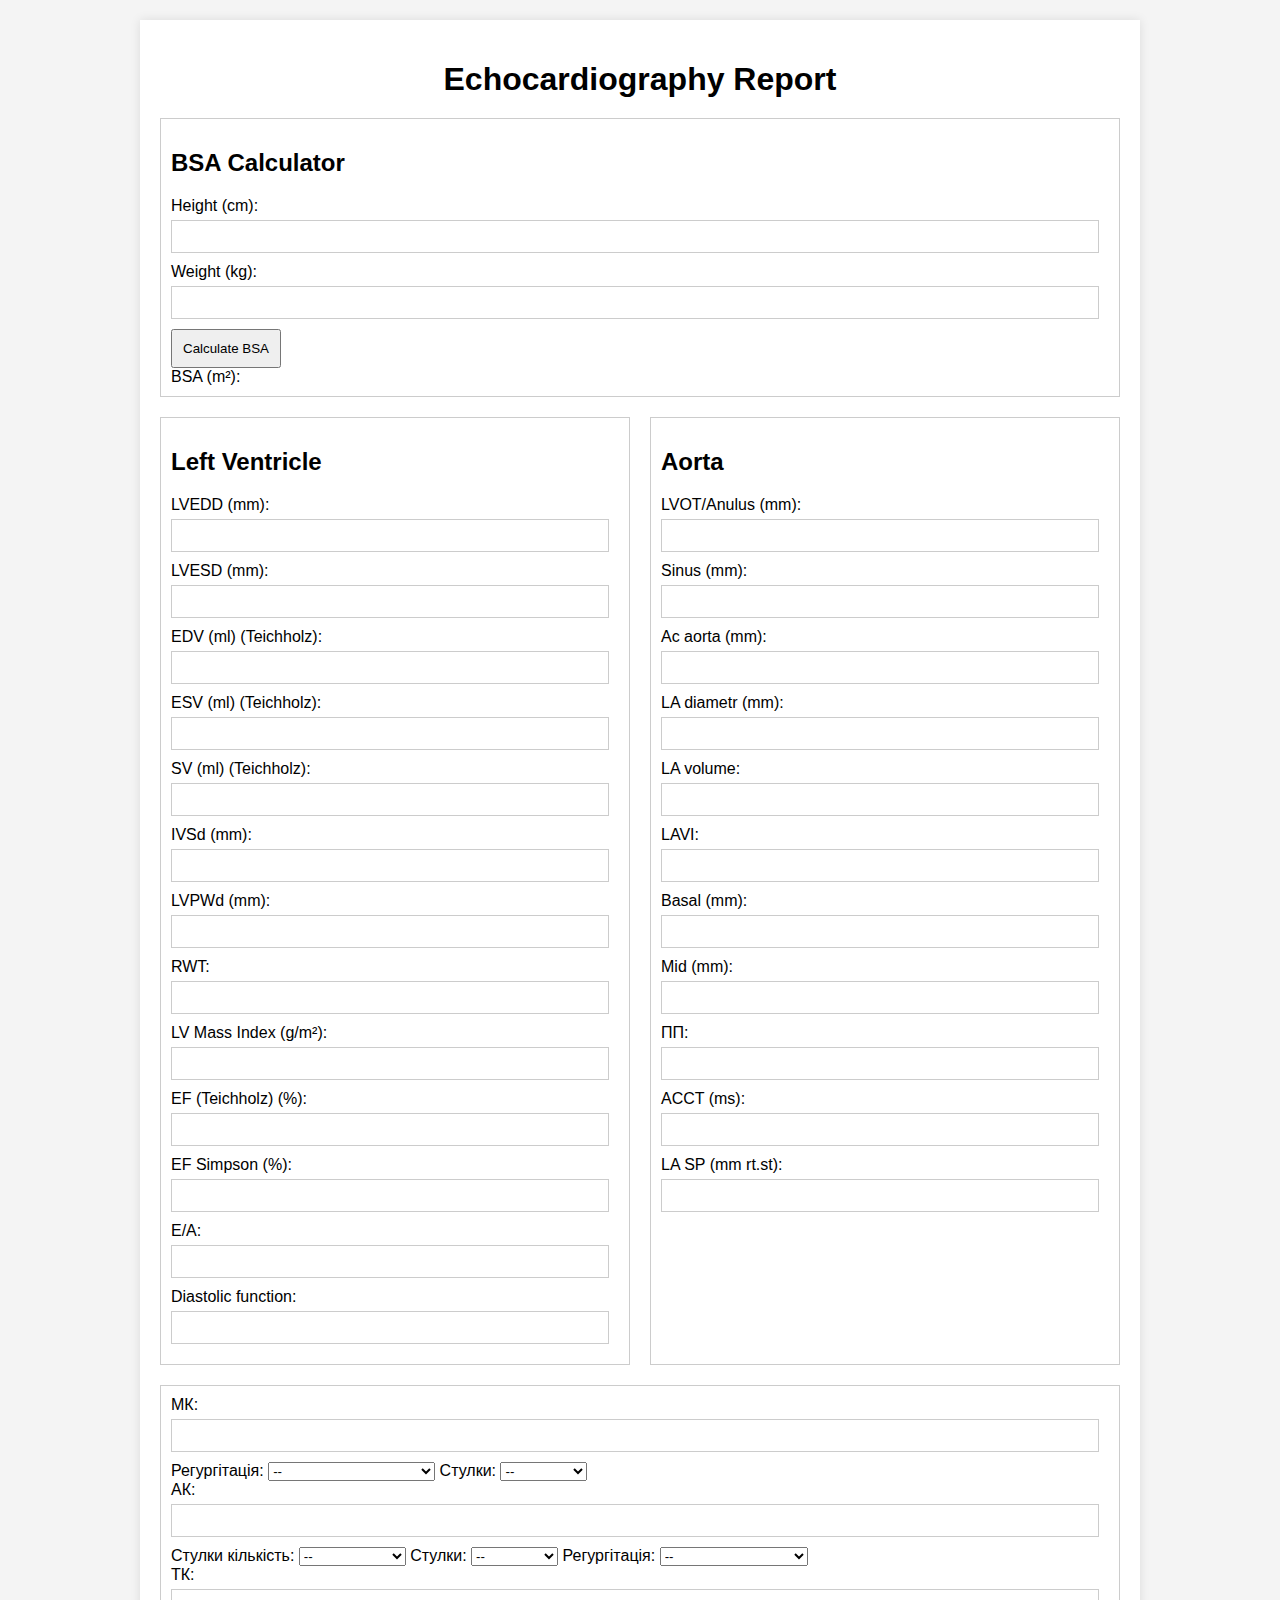
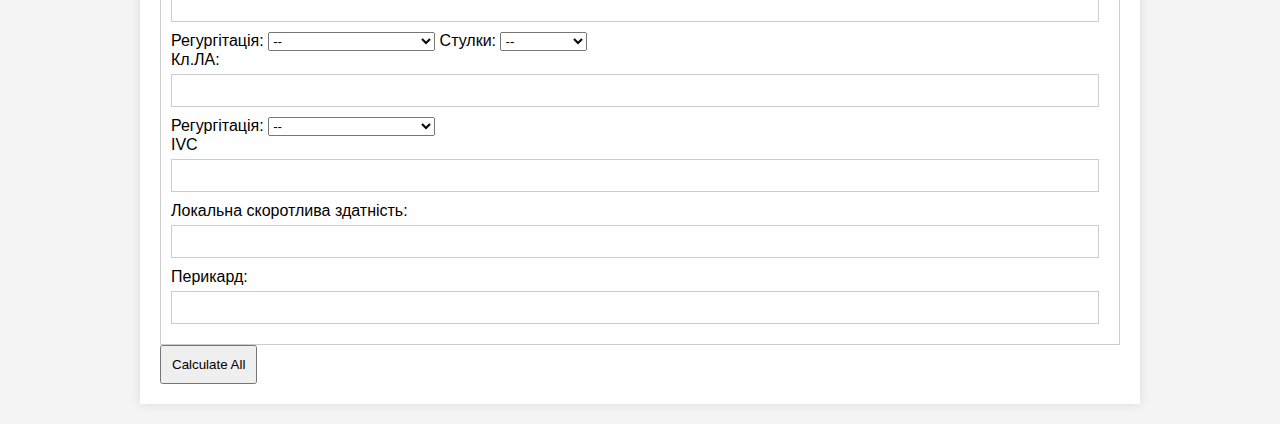
==== index.html @ c21fc080 "index.html" ====
<!DOCTYPE html>
<html lang="en">
<head>
    <meta charset="UTF-8">
    <meta name="viewport" content="width=device-width, initial-scale=1.0">
    <title>Echocardiography Report</title>
    <link rel="stylesheet" href="style.css">
</head>
<body>
    <div class="container">
        <h1>Echocardiography Report</h1>

        <div class="bsa-calculator">
            <h2>BSA Calculator</h2>
            <label for="height">Height (cm):</label>
            <input type="number" id="height" name="height"><br>
            <label for="weight">Weight (kg):</label>
            <input type="number" id="weight" name="weight"><br>
            <button type="button" onclick="calculateBSA()">Calculate BSA</button>
            <div id="bsa-result">BSA (m²): <span id="bsa"></span></div>
        </div>

        <form id="echoForm">
            <div class="grid-container">
                <div class="grid-item">
                    <h2>Left Ventricle</h2>
                    <label for="lvedd">LVEDD (mm):</label>
                    <input type="number" id="lvedd" name="lvedd"><br>
                    <label for="lvesd">LVESD (mm):</label>
                    <input type="number" id="lvesd" name="lvesd"><br>
                    <label for="edv">EDV (ml) (Teichholz):</label>
                    <input type="number" id="edv" name="edv"><br>
                    <label for="esv">ESV (ml) (Teichholz):</label>
                    <input type="number" id="esv" name="esv"><br>
                    <label for="sv">SV (ml) (Teichholz):</label>
                    <input type="number" id="sv" name="sv"><br>
                    <label for="ivsd">IVSd (mm):</label>
                    <input type="number" id="ivsd" name="ivsd"><br>
                    <label for="lvpwd">LVPWd (mm):</label>
                    <input type="number" id="lvpwd" name="lvpwd"><br>
                    <label for="rwt">RWT:</label>
                    <input type="number" id="rwt" name="rwt"><br>
                    <label for="lvmi">LV Mass Index (g/m²):</label>
                    <input type="number" id="lvmi" name="lvmi"><br>
                    <label for="ef_teichholz">EF (Teichholz) (%):</label>
                    <input type="number" id="ef_teichholz" name="ef_teichholz"><br>
                    <label for="ef_simpson">EF Simpson (%):</label>
                    <input type="number" id="ef_simpson" name="ef_simpson"><br>
                    <label for="e_a">E/A:</label>
                    <input type="text" id="e_a" name="e_a"><br>
                    <label for="diastolic_function">Diastolic function:</label>
                    <input type="text" id="diastolic_function" name="diastolic_function"><br>
                </div>
                <div class="grid-item">
                    <h2>Aorta</h2>
                    <label for="lvot_anulus">LVOT/Anulus (mm):</label>
                    <input type="number" id="lvot_anulus" name="lvot_anulus"><br>
                    <label for="sinus">Sinus (mm):</label>
                    <input type="number" id="sinus" name="sinus"><br>
                    <label for="ac_aorta">Ac aorta (mm):</label>
                    <input type="number" id="ac_aorta" name="ac_aorta"><br>
                    <label for="la_diametr">LA diametr (mm):</label>
                    <input type="number" id="la_diametr" name="la_diametr"><br>
                    <label for="la_volume">LA volume:</label>
                    <input type="number" id="la_volume" name="la_volume"><br>
                    <label for="lavi">LAVI:</label>
                    <input type="number" id="lavi" name="lavi"><br>
                    <label for="basal">Basal (mm):</label>
                    <input type="number" id="basal" name="basal"><br>
                    <label for="mid">Mid (mm):</label>
                    <input type="number" id="mid" name="mid"><br>
                    <label for="pp">ΠΠ:</label>
                    <input type="number" id="pp" name="pp"><br>
                    <label for="acct">ACCT (ms):</label>
                    <input type="number" id="acct" name="acct"><br>
                    <label for="la_sp">LA SP (mm rt.st):</label>
                    <input type="number" id="la_sp" name="la_sp"><br>
                </div>
            </div>

            <div class="observations">
                <label for="mk_zminen">МК:</label>
                <input type="text" id="mk_zminen" name="mk_zminen"><br>
                <td colspan="2">Регургітація: <select name="m_reg">
                        <option value="dd1">--</option>
                        <option value="dd1">мінімальна регургітація</option>
                        <option value="dd2">легка регургітація</option>
                        <option value="dd3">помірна регургітація</option>
                        <option value="dd">важка регургітація</option>
                    </select></td>
                
                <td colspan="2">Стулки: <select name="m_reg">
                        <option value="dd1">--</option>
                        <option value="dd1">пролапс</option>
                        <option value="dd2">фіброз</option>
                        <option value="dd3">кальциноз</option>
                    </select></td>
                <label for="ak_zminen">АК:</label>
                <input type="text" id="ak_zminen" name="ak_zminen"><br>
                                
                <td colspan="2">Стулки кількість: <select name="m_reg">
                        <option value="dd1">--</option>
                        <option value="dd1">тристулковий</option>
                        <option value="dd2">двостулковий</option>                    
                    </select></td>
                                
                <td colspan="2">Стулки: <select name="m_reg">
                        <option value="dd1">--</option>            
                        <option value="dd3">фіброз</option>
                        <option value="dd3">кальциноз</option>
                    </select></td>
                
                
                <td colspan="2">Регургітація: <select name="m_reg">
                        <option value="dd1">--</option>
                        <option value="dd2">легка регургітація</option>
                        <option value="dd3">помірна регургітація</option>
                        <option value="dd">важка регургітація</option>
                    </select></td>
                <label for="tk_regurgitatsiya">ТК:</label>
                <input type="text" id="tk_regurgitatsiya" name="tk_regurgitatsiya"><br>
                <td colspan="2">Регургітація: <select name="m_reg">
                        <option value="dd1">--</option>
                        <option value="dd1">мінімальна регургітація</option>
                        <option value="dd2">легка регургітація</option>
                        <option value="dd3">помірна регургітація</option>
                        <option value="dd">важка регургітація</option>
                    </select></td>
                
                <td colspan="2">Стулки: <select name="m_reg">
                        <option value="dd1">--</option>
                        <option value="dd2">фіброз</option>
                        <option value="dd3">кальциноз</option>
                    </select></td>
                <label for="kl_la_zminen">Кл.ЛА:</label>
                <input type="text" id="kl_la_zminen" name="kl_la_zminen"><br>
                
                <td colspan="2">Регургітація: <select name="m_reg">
                        <option value="dd1">--</option>
                        <option value="dd1">мінімальна регургітація</option>
                        <option value="dd2">легка регургітація</option>
                        <option value="dd3">помірна регургітація</option>
                        <option value="dd">важка регургітація</option>
                    </select></td>
                
                <label for="IVC">IVC</label>
                <input type="text" id="IVC" name="IVC"><br>
                <label for="lokalna_skorotliva">Локальна скоротлива здатність:</label>
                <input type="text" id="lokalna_skorotliva" name="lokalna_skorotliva"><br>
                <label for="perikard">Перикард:</label>
                <input type="text" id="perikard" name="perikard"><br>
            </div>

            <button type="button" onclick="calculateAll()">Calculate All</button>
        </form>
    </div>

    <script src="script.js"></script>
</body>
</html>
---- style.css ----
body {
    font-family: sans-serif;
    margin: 0;
    padding: 0;
    background-color: #f4f4f4;
}

.container {
    width: 90%;
    max-width: 960px;
    margin: 20px auto;
    background-color: #fff;
    padding: 20px;
    box-shadow: 0 0 10px rgba(0, 0, 0, 0.1);
}

h1 {
    text-align: center;
    margin-bottom: 20px;
}

.bsa-calculator {
    margin-bottom: 20px;
    border: 1px solid #ccc;
    padding: 10px;
}

.grid-container {
    display: grid;
    grid-template-columns: repeat(auto-fit, minmax(300px, 1fr));
    grid-gap: 20px;
}

.grid-item {
    border: 1px solid #ccc;
    padding: 10px;
}

label {
    display: block;
    margin-bottom: 5px;
}

input[type="number"],
input[type="text"] {
    width: calc(100% - 10px);
    padding: 8px;
    margin-bottom: 10px;
    box-sizing: border-box;
    border: 1px solid #ccc;
}

.observations {
    margin-top: 20px;
    border: 1px solid #ccc;
    padding: 10px;
}

button {
    padding: 10px
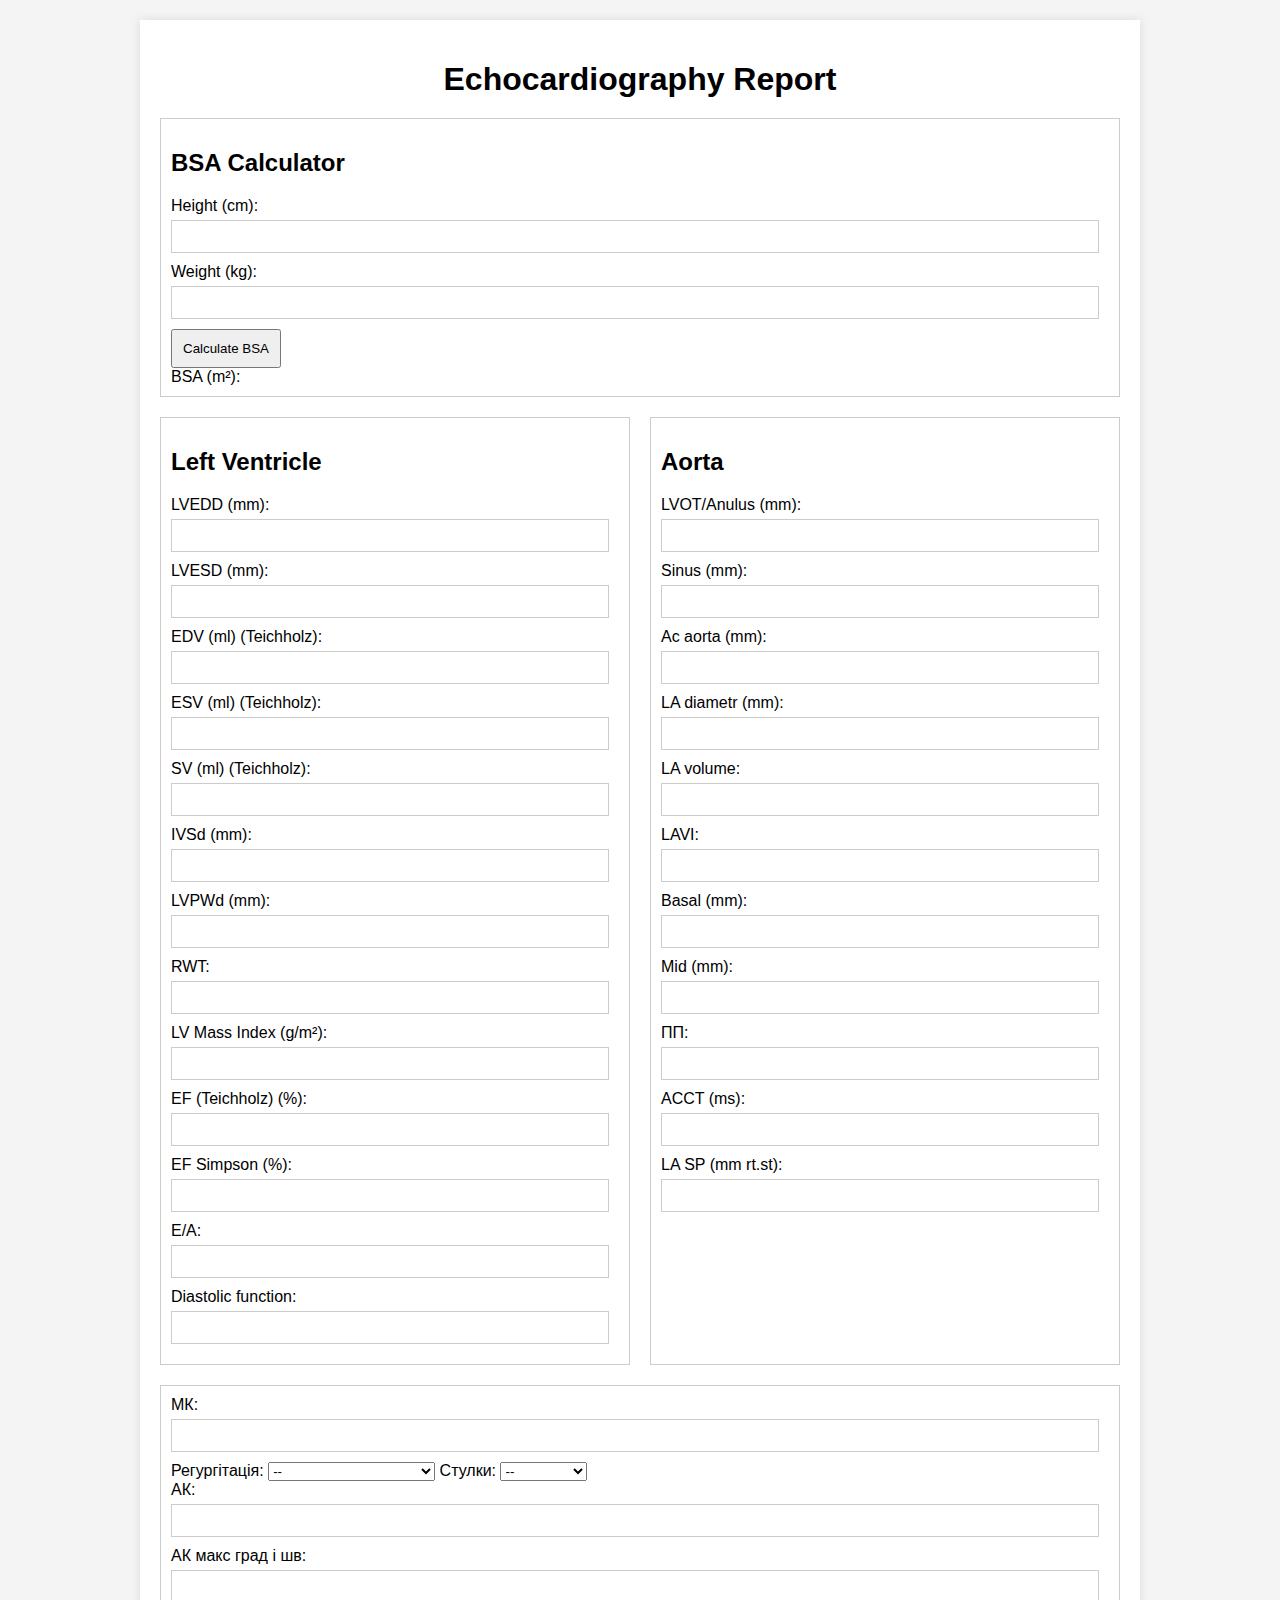
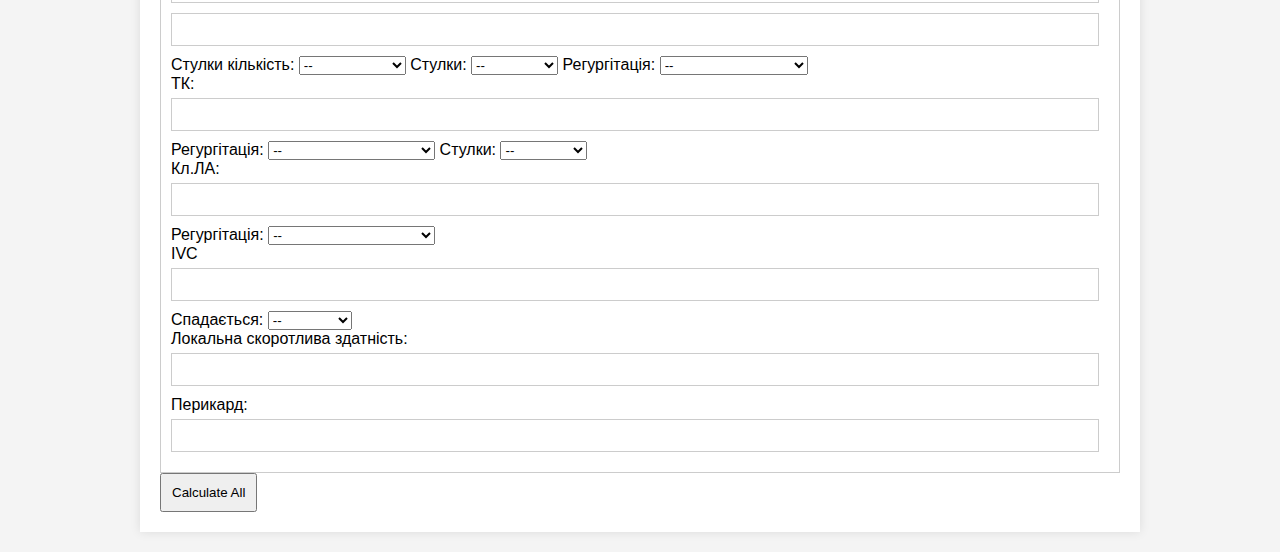
==== commit f1fafef5: "index.html" ====
--- a/index.html
+++ b/index.html
@@ -1,3 +1,4 @@
+
 <!DOCTYPE html>
 <html lang="en">
 <head>
@@ -97,6 +98,10 @@
                     </select></td>
                 <label for="ak_zminen">АК:</label>
                 <input type="text" id="ak_zminen" name="ak_zminen"><br>
+
+                    <label for="ak_max_grad">АК макс град і шв:</label>
+                    <input type="number" id="ak_max_grad" name="ak_max_grad"><br>
+                    <input type="number" id="ak_max_grad" name="ak_max_grad"><br>
                                 
                 <td colspan="2">Стулки кількість: <select name="m_reg">
                         <option value="dd1">--</option>
@@ -117,15 +122,40 @@
                         <option value="dd3">помірна регургітація</option>
                         <option value="dd">важка регургітація</option>
                     </select></td>
+
                 <label for="tk_regurgitatsiya">ТК:</label>
-                <input type="text" id="tk_regurgitatsiya" name="tk_regurgitatsiya"><br>
-                <td colspan="2">Регургітація: <select name="m_reg">
-                        <option value="dd1">--</option>
-                        <option value="dd1">мінімальна регургітація</option>
-                        <option value="dd2">легка регургітація</option>
-                        <option value="dd3">помірна регургітація</option>
-                        <option value="dd">важка регургітація</option>
-                    </select></td>
+<input type="text" id="tk_regurgitatsiya" name="tk_regurgitatsiya"><br>
+<td colspan="2">
+    Регургітація: 
+    <select name="m_reg" id="m_reg">
+        <option value="non">--</option>
+        <option value="dd1">мінімальна регургітація</option>
+        <option value="dd2">легка регургітація</option>
+        <option value="dd3">помірна регургітація</option>
+        <option value="dd4">важка регургітація</option>
+    </select>
+</td>
+
+<div id="additionalFields" style="display: none;">
+    <label for="max_gradient">Max Gradient:</label>
+    <input type="number" id="max_gradient" name="max_gradient"><br>
+    <label for="max_velocity">Max Velocity:</label>
+    <input type="number" id="max_velocity" name="max_velocity">
+</div>
+
+<script>
+    const mRegSelect = document.getElementById('m_reg');
+    const additionalFields = document.getElementById('additionalFields');
+
+    mRegSelect.addEventListener('change', function() {
+        if (this.value !== 'non') {
+            additionalFields.style.display = 'block';
+        } else {
+            additionalFields.style.display = 'none';
+        }
+    });
+</script>
+               
                 
                 <td colspan="2">Стулки: <select name="m_reg">
                         <option value="dd1">--</option>
@@ -145,6 +175,15 @@
                 
                 <label for="IVC">IVC</label>
                 <input type="text" id="IVC" name="IVC"><br>
+
+                <td colspan="2">Спадається: <select name="m_reg">
+                        <option value="dd1">--</option>
+                        <option value="dd2">більше 75</option>
+                        <option value="dd3">більше 50</option>
+                        <option value="dd">менше 50</option>
+                        <option value="dd4">менше 20</option>
+                    </select></td>
+
                 <label for="lokalna_skorotliva">Локальна скоротлива здатність:</label>
                 <input type="text" id="lokalna_skorotliva" name="lokalna_skorotliva"><br>
                 <label for="perikard">Перикард:</label>
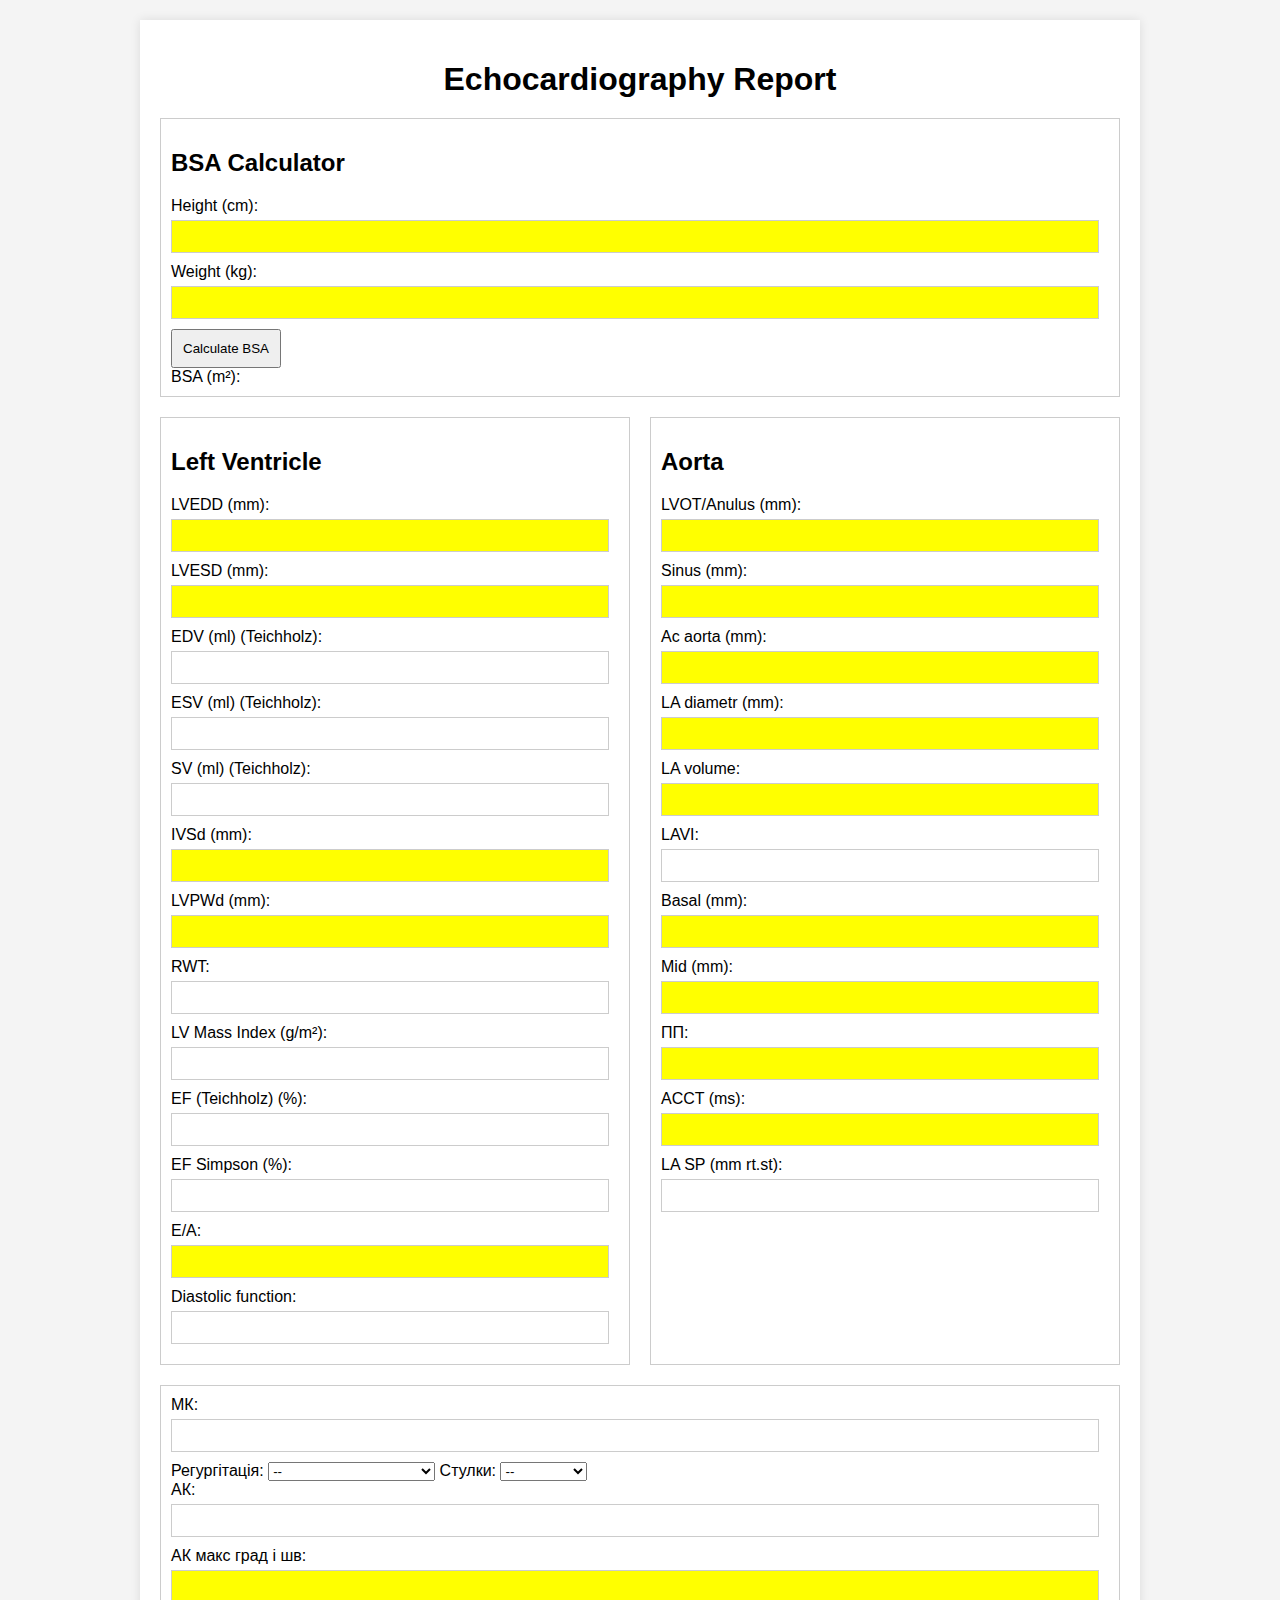
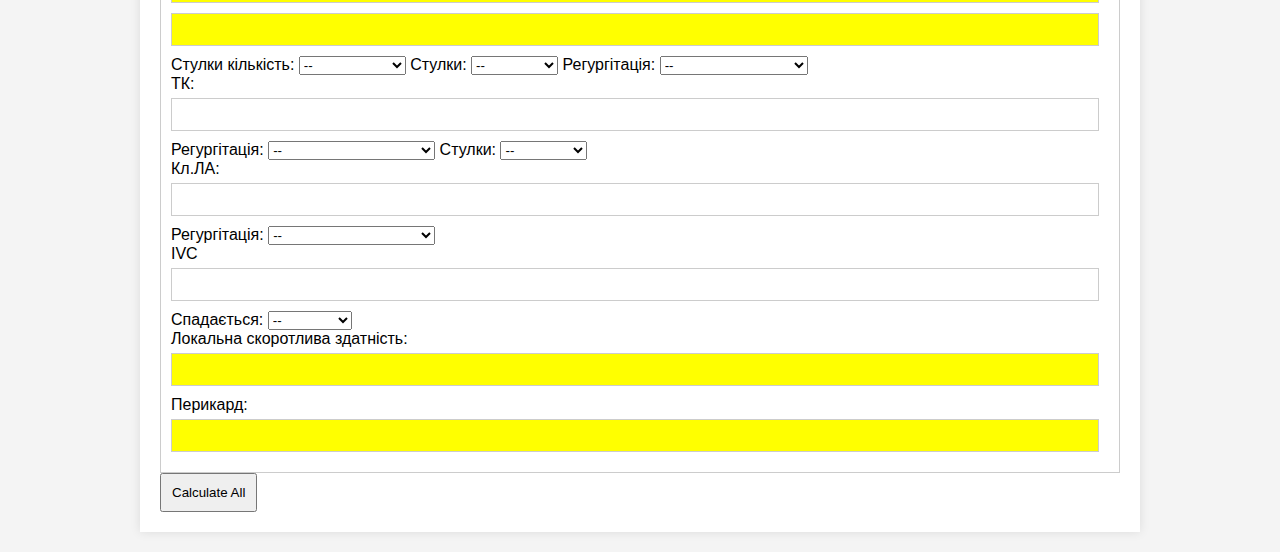
==== commit 11655e07: "index.html" ====
--- a/index.html
+++ b/index.html
@@ -14,9 +14,9 @@
         <div class="bsa-calculator">
             <h2>BSA Calculator</h2>
             <label for="height">Height (cm):</label>
-            <input type="number" id="height" name="height"><br>
+            <input type="number" class="highlighted" id="height" name="height"><br>
             <label for="weight">Weight (kg):</label>
-            <input type="number" id="weight" name="weight"><br>
+            <input type="number" class="highlighted" id="weight" name="weight"><br>
             <button type="button" onclick="calculateBSA()">Calculate BSA</button>
             <div id="bsa-result">BSA (m²): <span id="bsa"></span></div>
         </div>
@@ -26,9 +26,9 @@
                 <div class="grid-item">
                     <h2>Left Ventricle</h2>
                     <label for="lvedd">LVEDD (mm):</label>
-                    <input type="number" id="lvedd" name="lvedd"><br>
+                    <input type="number" class="highlighted" id="lvedd" name="lvedd"><br>
                     <label for="lvesd">LVESD (mm):</label>
-                    <input type="number" id="lvesd" name="lvesd"><br>
+                    <input type="number" class="highlighted" id="lvesd" name="lvesd"><br>
                     <label for="edv">EDV (ml) (Teichholz):</label>
                     <input type="number" id="edv" name="edv"><br>
                     <label for="esv">ESV (ml) (Teichholz):</label>
@@ -36,9 +36,9 @@
                     <label for="sv">SV (ml) (Teichholz):</label>
                     <input type="number" id="sv" name="sv"><br>
                     <label for="ivsd">IVSd (mm):</label>
-                    <input type="number" id="ivsd" name="ivsd"><br>
+                    <input type="number" class="highlighted" id="ivsd" name="ivsd"><br>
                     <label for="lvpwd">LVPWd (mm):</label>
-                    <input type="number" id="lvpwd" name="lvpwd"><br>
+                    <input type="number" class="highlighted" id="lvpwd" name="lvpwd"><br>
                     <label for="rwt">RWT:</label>
                     <input type="number" id="rwt" name="rwt"><br>
                     <label for="lvmi">LV Mass Index (g/m²):</label>
@@ -48,32 +48,32 @@
                     <label for="ef_simpson">EF Simpson (%):</label>
                     <input type="number" id="ef_simpson" name="ef_simpson"><br>
                     <label for="e_a">E/A:</label>
-                    <input type="text" id="e_a" name="e_a"><br>
+                    <input type="text" class="highlighted" id="e_a" name="e_a"><br>
                     <label for="diastolic_function">Diastolic function:</label>
                     <input type="text" id="diastolic_function" name="diastolic_function"><br>
                 </div>
                 <div class="grid-item">
                     <h2>Aorta</h2>
                     <label for="lvot_anulus">LVOT/Anulus (mm):</label>
-                    <input type="number" id="lvot_anulus" name="lvot_anulus"><br>
+                    <input type="number" class="highlighted" id="lvot_anulus" name="lvot_anulus"><br>
                     <label for="sinus">Sinus (mm):</label>
-                    <input type="number" id="sinus" name="sinus"><br>
+                    <input type="number" class="highlighted" id="sinus" name="sinus"><br>
                     <label for="ac_aorta">Ac aorta (mm):</label>
-                    <input type="number" id="ac_aorta" name="ac_aorta"><br>
+                    <input type="number" class="highlighted" id="ac_aorta" name="ac_aorta"><br>
                     <label for="la_diametr">LA diametr (mm):</label>
-                    <input type="number" id="la_diametr" name="la_diametr"><br>
+                    <input type="number" class="highlighted" id="la_diametr" name="la_diametr"><br>
                     <label for="la_volume">LA volume:</label>
-                    <input type="number" id="la_volume" name="la_volume"><br>
+                    <input type="number" class="highlighted" id="la_volume" name="la_volume"><br>
                     <label for="lavi">LAVI:</label>
                     <input type="number" id="lavi" name="lavi"><br>
                     <label for="basal">Basal (mm):</label>
-                    <input type="number" id="basal" name="basal"><br>
+                    <input type="number" class="highlighted" id="basal" name="basal"><br>
                     <label for="mid">Mid (mm):</label>
-                    <input type="number" id="mid" name="mid"><br>
+                    <input type="number" class="highlighted" id="mid" name="mid"><br>
                     <label for="pp">ΠΠ:</label>
-                    <input type="number" id="pp" name="pp"><br>
+                    <input type="number" class="highlighted" id="pp" name="pp"><br>
                     <label for="acct">ACCT (ms):</label>
-                    <input type="number" id="acct" name="acct"><br>
+                    <input type="number" class="highlighted" id="acct" name="acct"><br>
                     <label for="la_sp">LA SP (mm rt.st):</label>
                     <input type="number" id="la_sp" name="la_sp"><br>
                 </div>
@@ -100,8 +100,8 @@
                 <input type="text" id="ak_zminen" name="ak_zminen"><br>
 
                     <label for="ak_max_grad">АК макс град і шв:</label>
-                    <input type="number" id="ak_max_grad" name="ak_max_grad"><br>
-                    <input type="number" id="ak_max_grad" name="ak_max_grad"><br>
+                    <input type="number" class="highlighted" id="ak_max_grad" name="ak_max_grad"><br>
+                    <input type="number" class="highlighted" id="ak_max_grad" name="ak_max_grad"><br>
                                 
                 <td colspan="2">Стулки кількість: <select name="m_reg">
                         <option value="dd1">--</option>
@@ -185,11 +185,15 @@
                     </select></td>
 
                 <label for="lokalna_skorotliva">Локальна скоротлива здатність:</label>
-                <input type="text" id="lokalna_skorotliva" name="lokalna_skorotliva"><br>
+                <input type="text" class="highlighted" id="lokalna_skorotliva" name="lokalna_skorotliva"><br>
                 <label for="perikard">Перикард:</label>
-                <input type="text" id="perikard" name="perikard"><br>
+                <input type="text" class="highlighted" id="perikard" name="perikard"><br>
             </div>
-
+    <style>
+        .highlighted {
+    background-color: yellow;
+}
+    </style>
             <button type="button" onclick="calculateAll()">Calculate All</button>
         </form>
     </div>
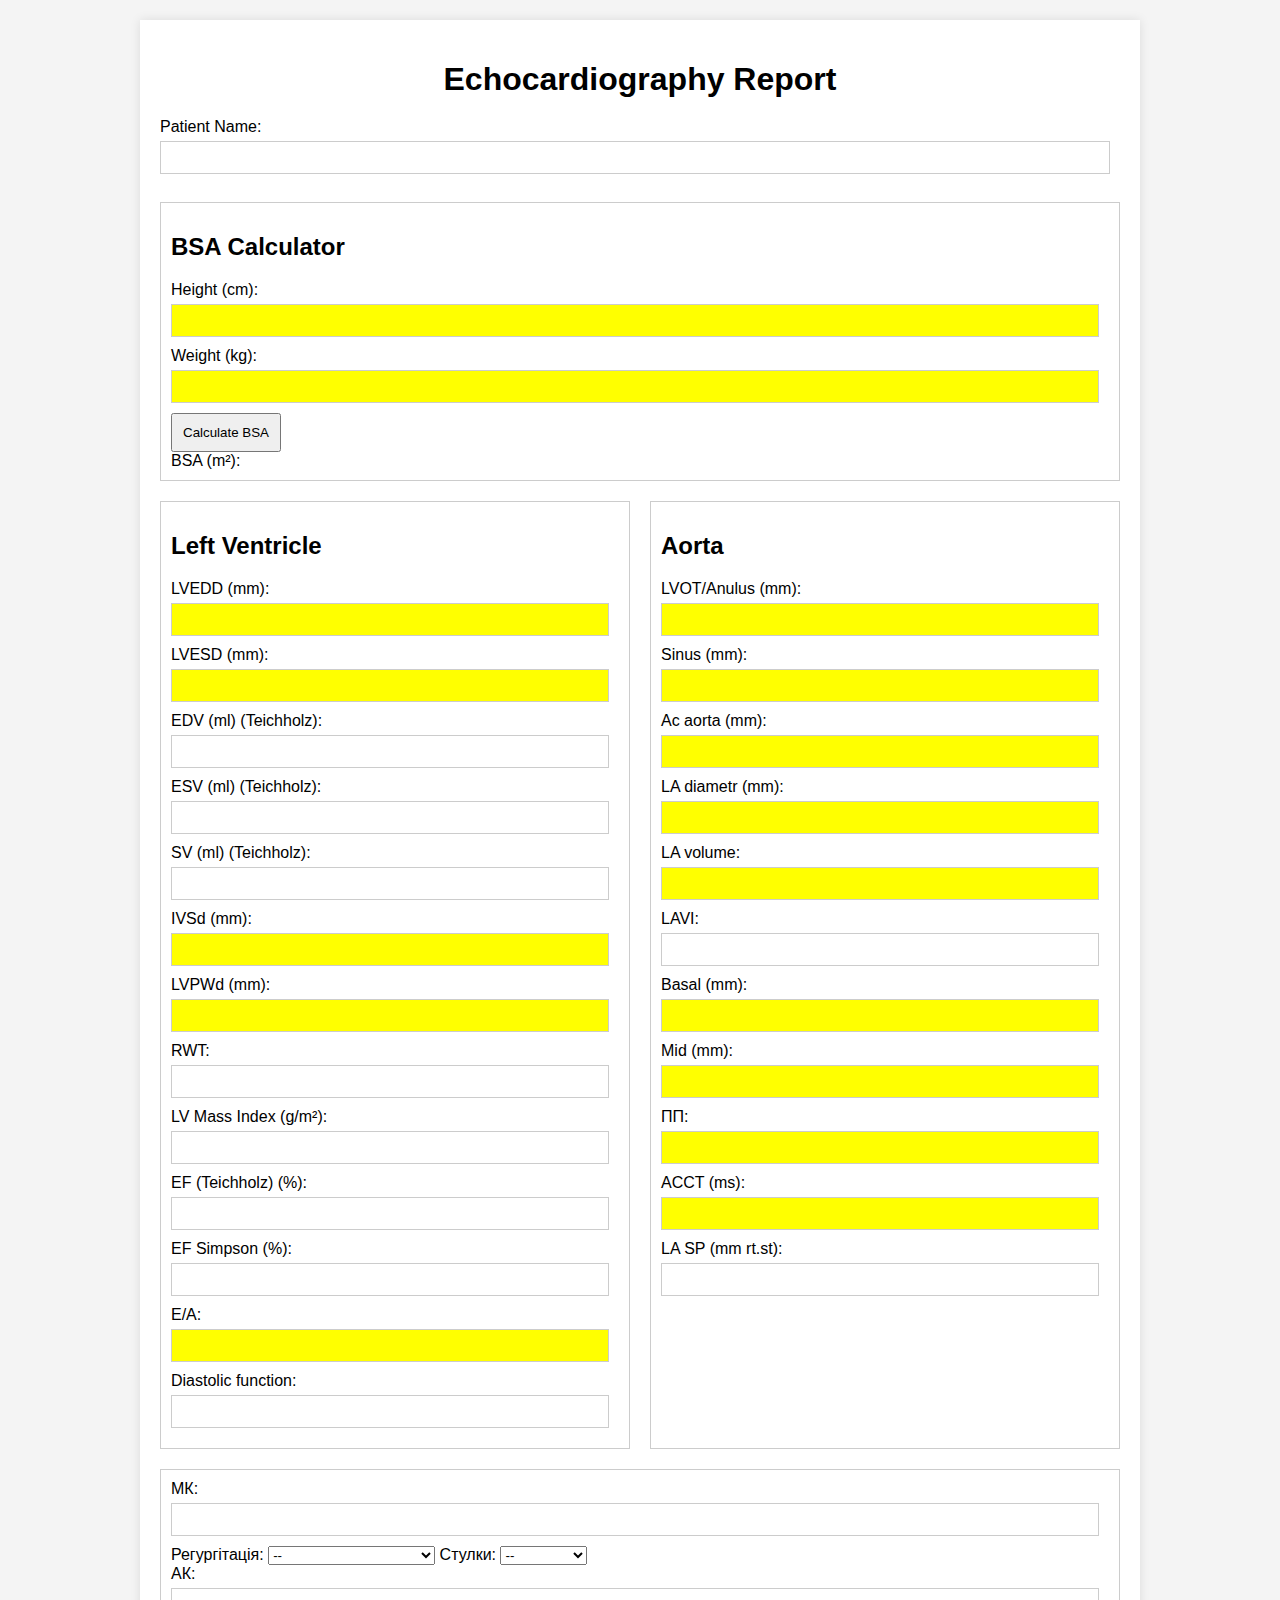
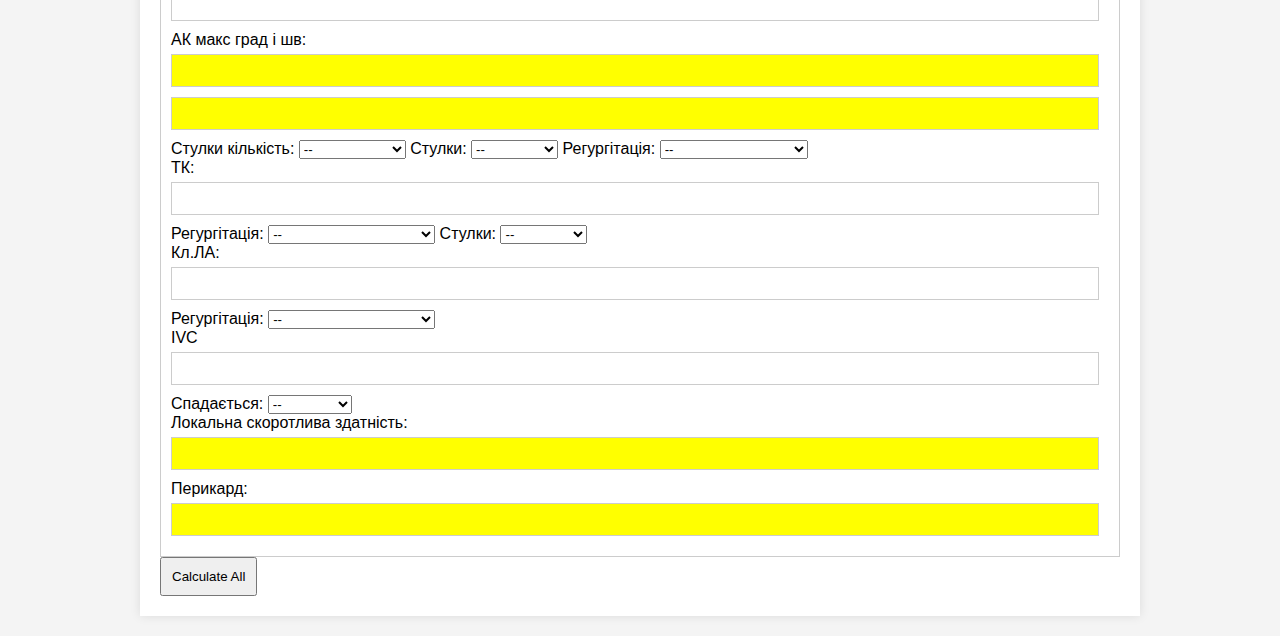
==== commit 0a382e18: "index.html" ====
--- a/index.html
+++ b/index.html
@@ -10,6 +10,10 @@
 <body>
     <div class="container">
         <h1>Echocardiography Report</h1>
+
+
+    <label for="patient_name">Patient Name:</label>
+    <input type="text" id="patient_name" name="patient_name" required><br><br>
 
         <div class="bsa-calculator">
             <h2>BSA Calculator</h2>
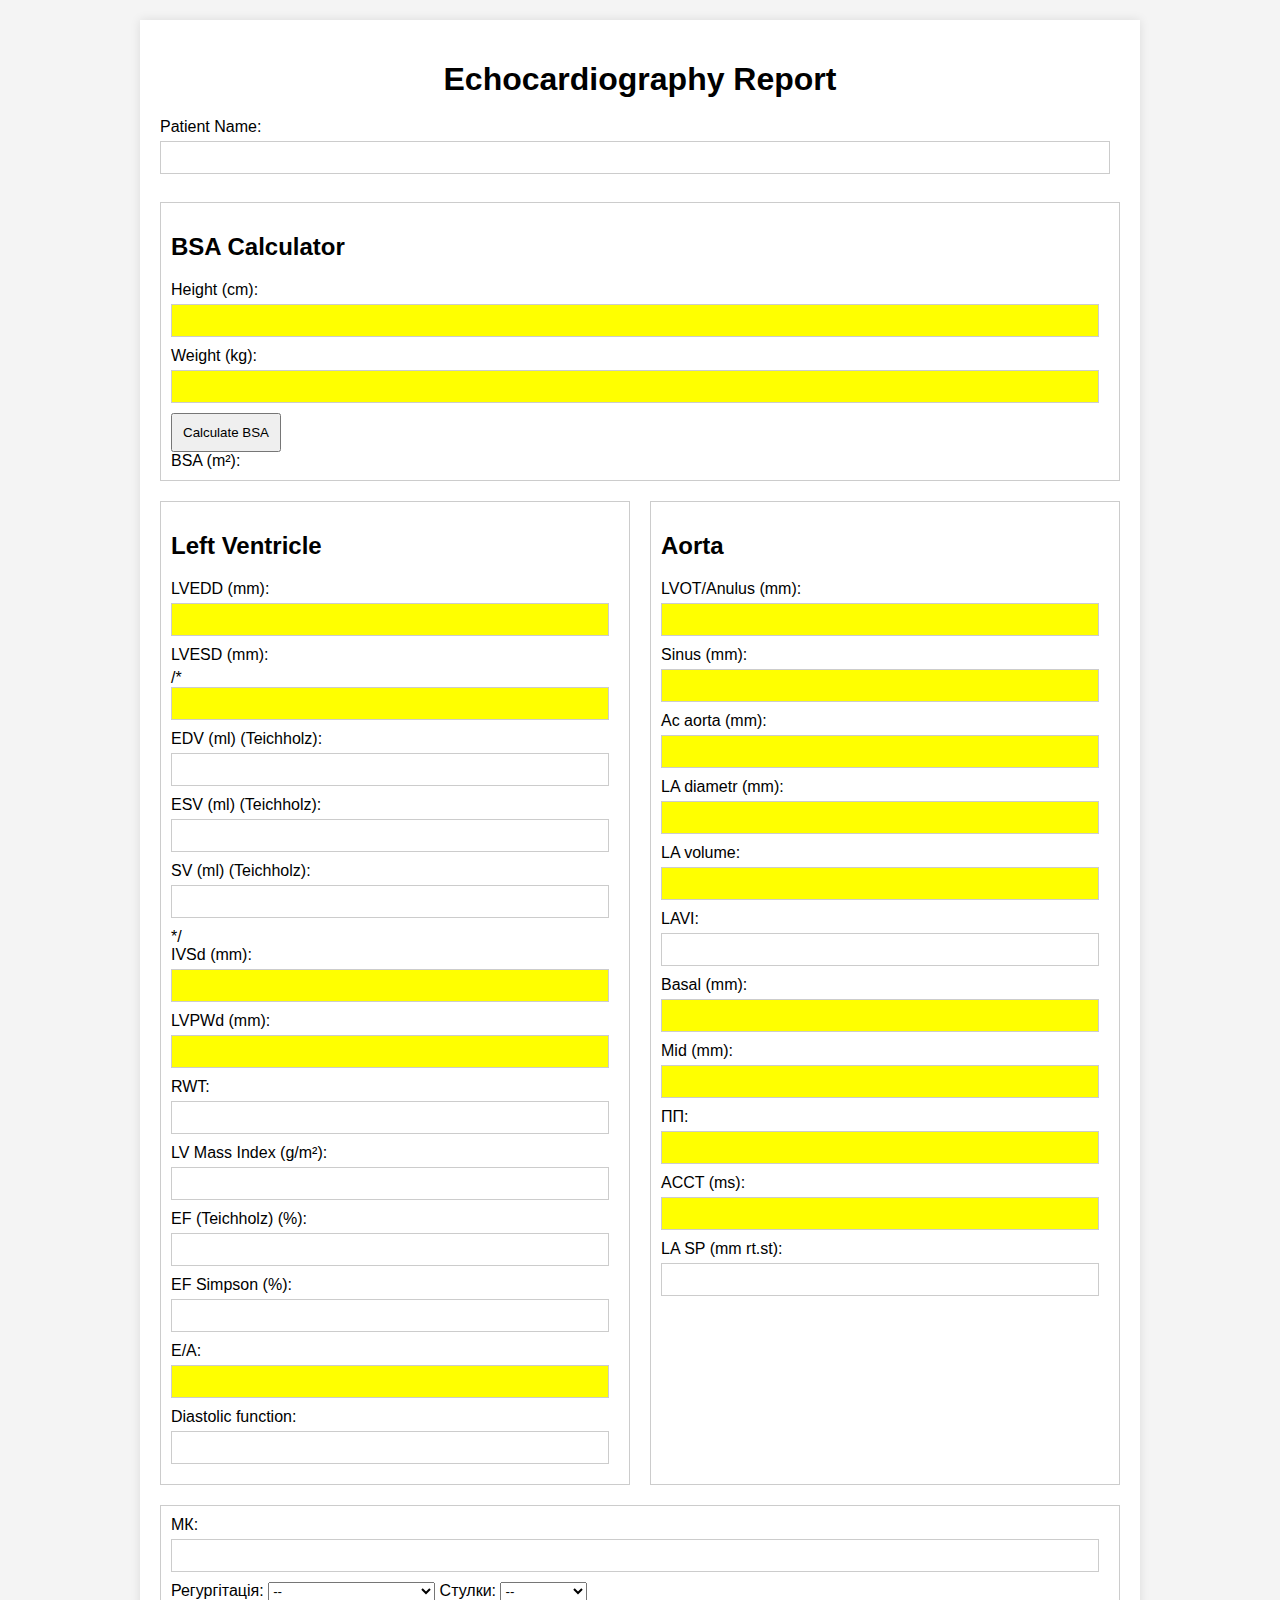
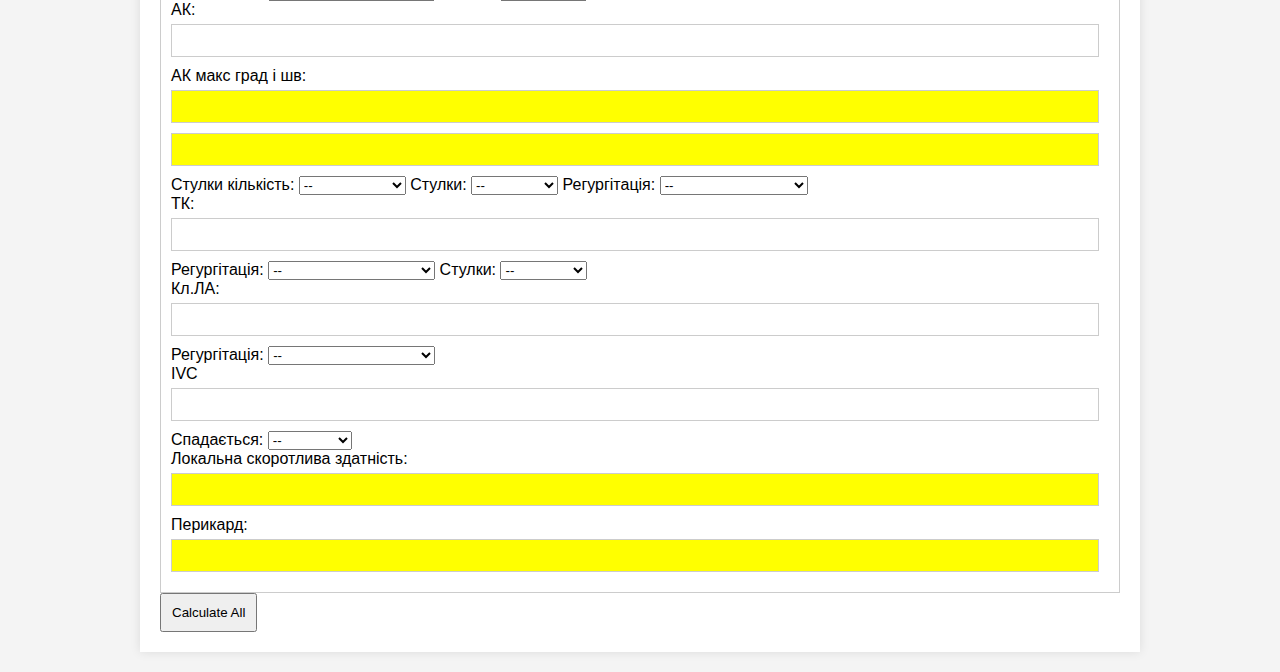
==== commit 1b04a0d8: "index.html" ====
--- a/index.html
+++ b/index.html
@@ -32,13 +32,14 @@
                     <label for="lvedd">LVEDD (mm):</label>
                     <input type="number" class="highlighted" id="lvedd" name="lvedd"><br>
                     <label for="lvesd">LVESD (mm):</label>
+                    /*
                     <input type="number" class="highlighted" id="lvesd" name="lvesd"><br>
                     <label for="edv">EDV (ml) (Teichholz):</label>
                     <input type="number" id="edv" name="edv"><br>
                     <label for="esv">ESV (ml) (Teichholz):</label>
                     <input type="number" id="esv" name="esv"><br>
                     <label for="sv">SV (ml) (Teichholz):</label>
-                    <input type="number" id="sv" name="sv"><br>
+                    <input type="number" id="sv" name="sv"><br>*/
                     <label for="ivsd">IVSd (mm):</label>
                     <input type="number" class="highlighted" id="ivsd" name="ivsd"><br>
                     <label for="lvpwd">LVPWd (mm):</label>
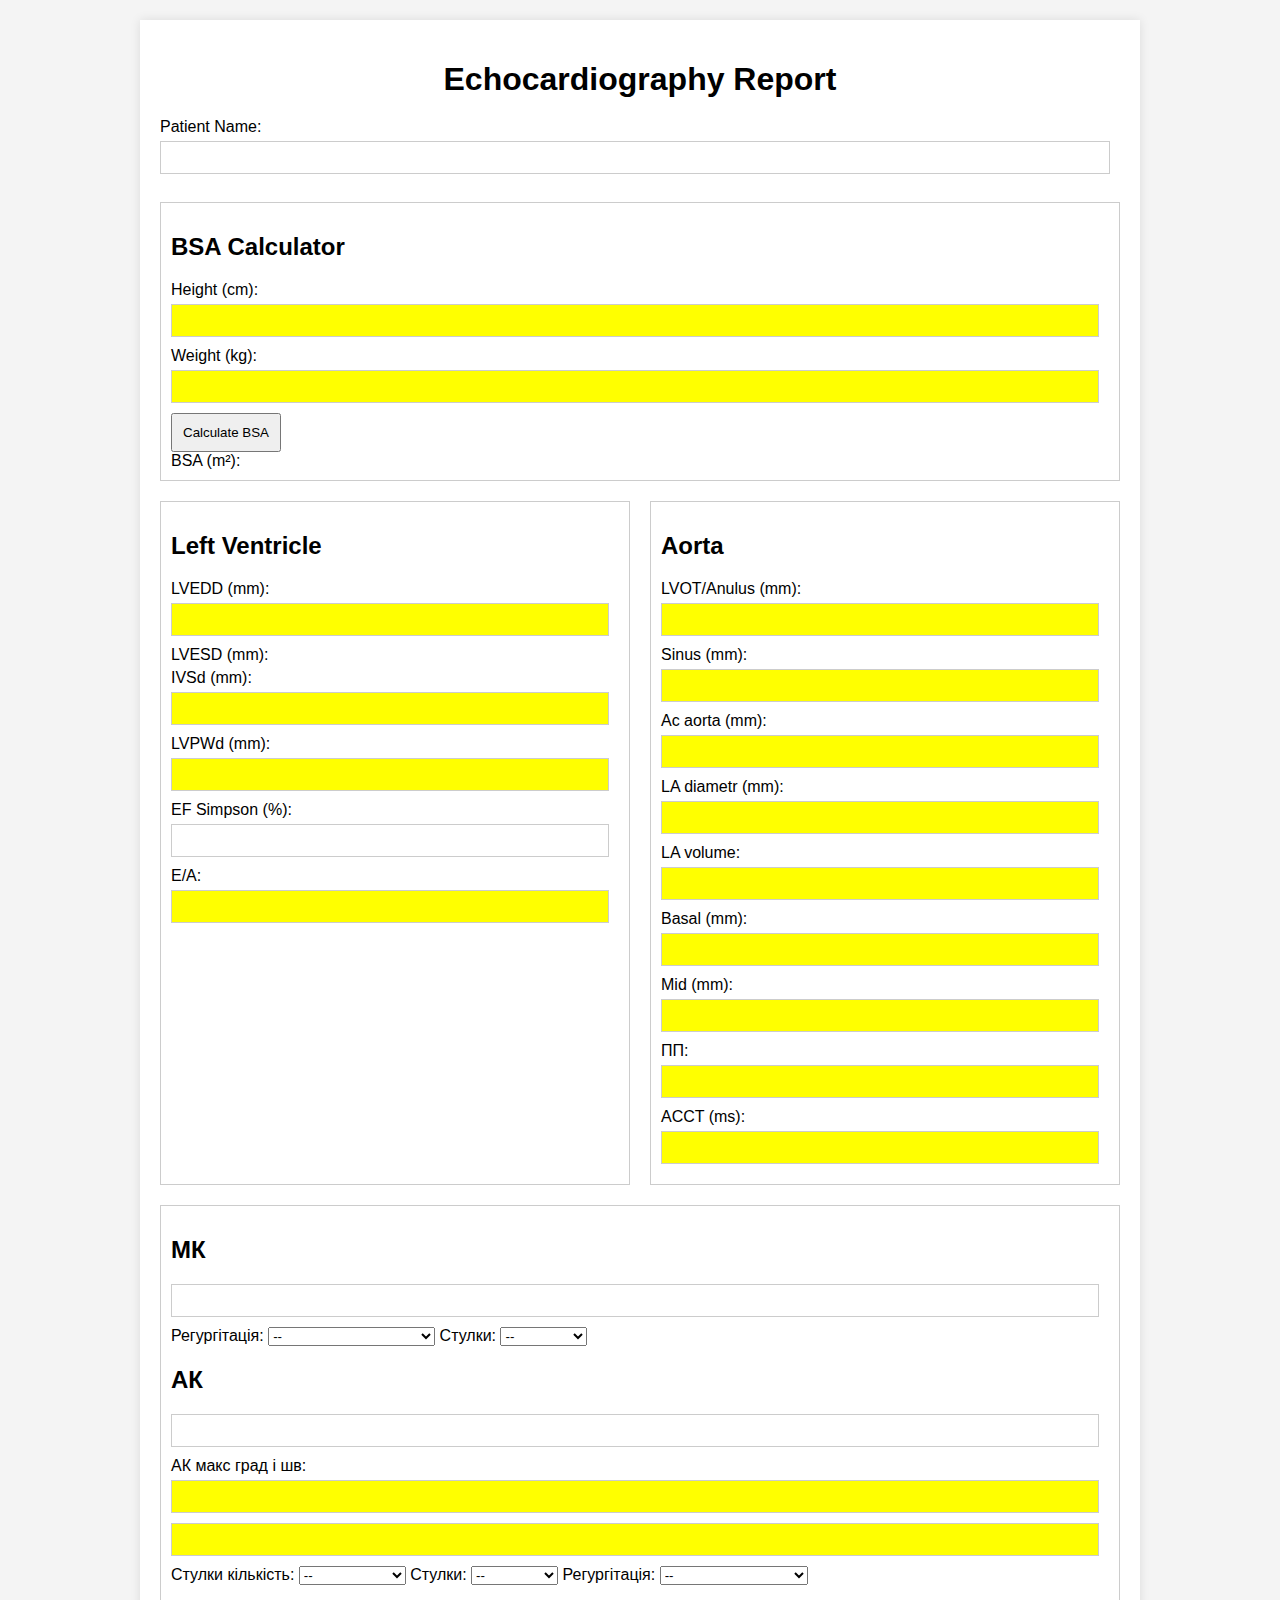
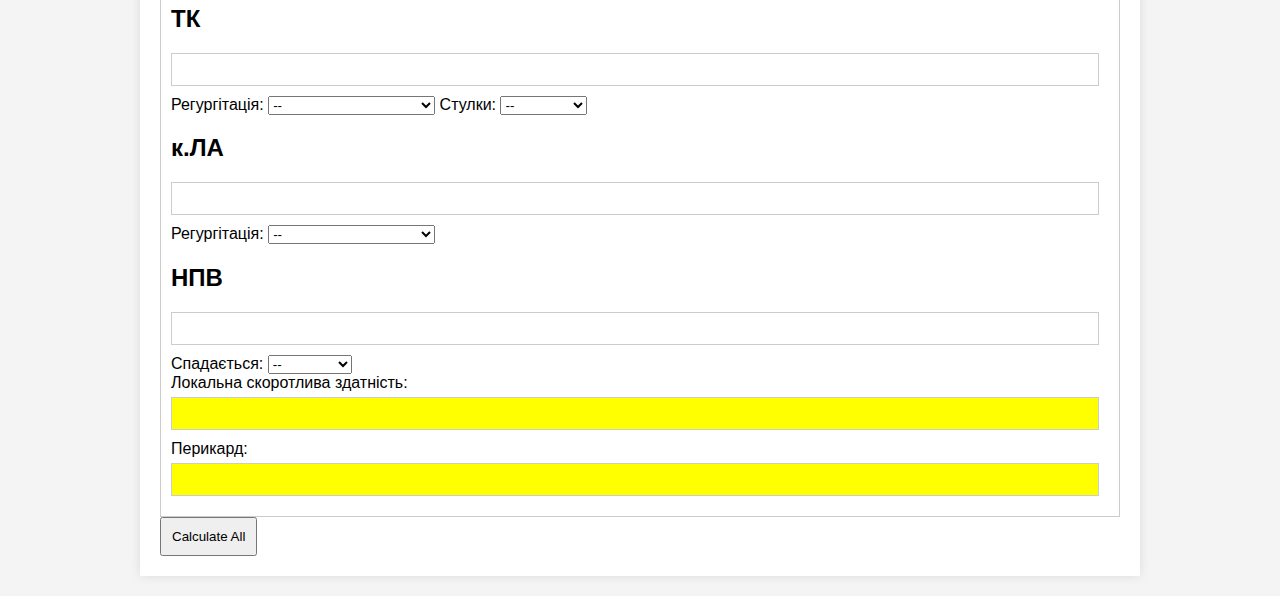
==== commit 77c0744c: "index.html" ====
--- a/index.html
+++ b/index.html
@@ -32,30 +32,14 @@
                     <label for="lvedd">LVEDD (mm):</label>
                     <input type="number" class="highlighted" id="lvedd" name="lvedd"><br>
                     <label for="lvesd">LVESD (mm):</label>
-                    /*
-                    <input type="number" class="highlighted" id="lvesd" name="lvesd"><br>
-                    <label for="edv">EDV (ml) (Teichholz):</label>
-                    <input type="number" id="edv" name="edv"><br>
-                    <label for="esv">ESV (ml) (Teichholz):</label>
-                    <input type="number" id="esv" name="esv"><br>
-                    <label for="sv">SV (ml) (Teichholz):</label>
-                    <input type="number" id="sv" name="sv"><br>*/
                     <label for="ivsd">IVSd (mm):</label>
                     <input type="number" class="highlighted" id="ivsd" name="ivsd"><br>
                     <label for="lvpwd">LVPWd (mm):</label>
                     <input type="number" class="highlighted" id="lvpwd" name="lvpwd"><br>
-                    <label for="rwt">RWT:</label>
-                    <input type="number" id="rwt" name="rwt"><br>
-                    <label for="lvmi">LV Mass Index (g/m²):</label>
-                    <input type="number" id="lvmi" name="lvmi"><br>
-                    <label for="ef_teichholz">EF (Teichholz) (%):</label>
-                    <input type="number" id="ef_teichholz" name="ef_teichholz"><br>
                     <label for="ef_simpson">EF Simpson (%):</label>
                     <input type="number" id="ef_simpson" name="ef_simpson"><br>
                     <label for="e_a">E/A:</label>
                     <input type="text" class="highlighted" id="e_a" name="e_a"><br>
-                    <label for="diastolic_function">Diastolic function:</label>
-                    <input type="text" id="diastolic_function" name="diastolic_function"><br>
                 </div>
                 <div class="grid-item">
                     <h2>Aorta</h2>
@@ -69,8 +53,6 @@
                     <input type="number" class="highlighted" id="la_diametr" name="la_diametr"><br>
                     <label for="la_volume">LA volume:</label>
                     <input type="number" class="highlighted" id="la_volume" name="la_volume"><br>
-                    <label for="lavi">LAVI:</label>
-                    <input type="number" id="lavi" name="lavi"><br>
                     <label for="basal">Basal (mm):</label>
                     <input type="number" class="highlighted" id="basal" name="basal"><br>
                     <label for="mid">Mid (mm):</label>
@@ -79,13 +61,11 @@
                     <input type="number" class="highlighted" id="pp" name="pp"><br>
                     <label for="acct">ACCT (ms):</label>
                     <input type="number" class="highlighted" id="acct" name="acct"><br>
-                    <label for="la_sp">LA SP (mm rt.st):</label>
-                    <input type="number" id="la_sp" name="la_sp"><br>
                 </div>
             </div>
 
             <div class="observations">
-                <label for="mk_zminen">МК:</label>
+                <h2>МК</h2>
                 <input type="text" id="mk_zminen" name="mk_zminen"><br>
                 <td colspan="2">Регургітація: <select name="m_reg">
                         <option value="dd1">--</option>
@@ -101,7 +81,8 @@
                         <option value="dd2">фіброз</option>
                         <option value="dd3">кальциноз</option>
                     </select></td>
-                <label for="ak_zminen">АК:</label>
+
+                <h2>АК</h2>
                 <input type="text" id="ak_zminen" name="ak_zminen"><br>
 
                     <label for="ak_max_grad">АК макс град і шв:</label>
@@ -128,7 +109,8 @@
                         <option value="dd">важка регургітація</option>
                     </select></td>
 
-                <label for="tk_regurgitatsiya">ТК:</label>
+
+                <h2>ТК</h2>
 <input type="text" id="tk_regurgitatsiya" name="tk_regurgitatsiya"><br>
 <td colspan="2">
     Регургітація: 
@@ -167,7 +149,8 @@
                         <option value="dd2">фіброз</option>
                         <option value="dd3">кальциноз</option>
                     </select></td>
-                <label for="kl_la_zminen">Кл.ЛА:</label>
+
+                <h2>к.ЛА</h2>
                 <input type="text" id="kl_la_zminen" name="kl_la_zminen"><br>
                 
                 <td colspan="2">Регургітація: <select name="m_reg">
@@ -178,7 +161,8 @@
                         <option value="dd">важка регургітація</option>
                     </select></td>
                 
-                <label for="IVC">IVC</label>
+
+                <h2>НПВ</h2>
                 <input type="text" id="IVC" name="IVC"><br>
 
                 <td colspan="2">Спадається: <select name="m_reg">
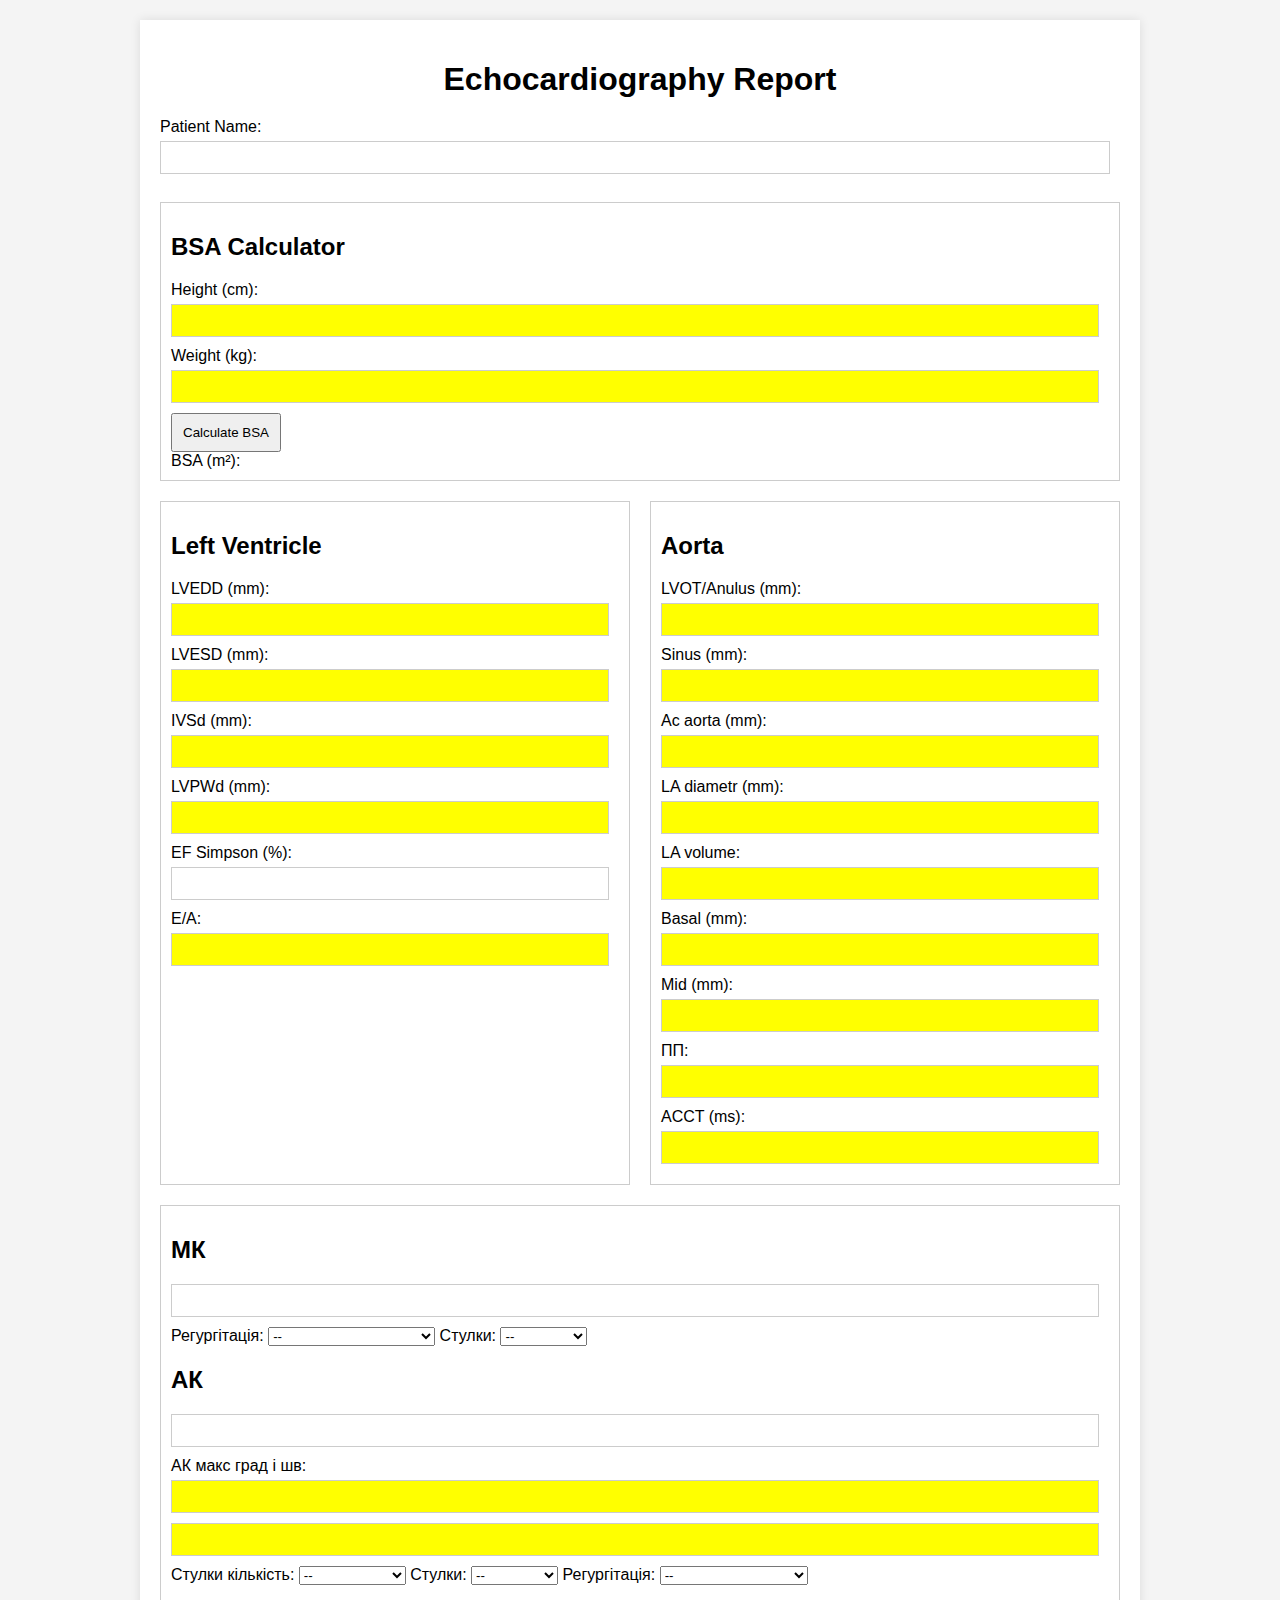
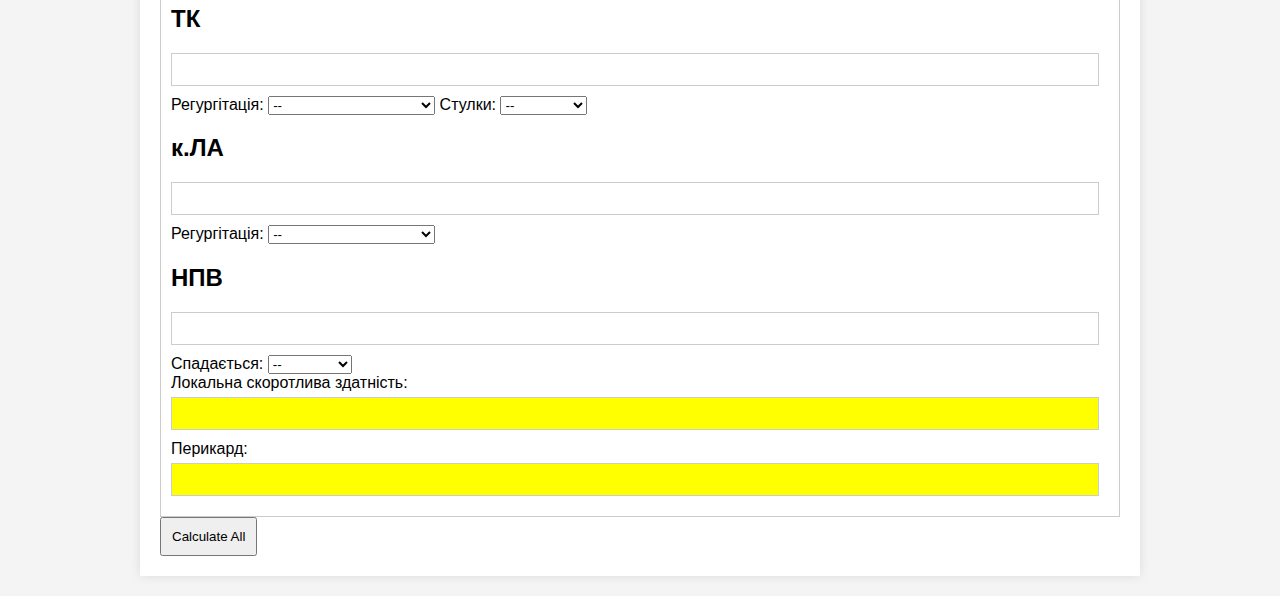
==== commit 6ec912db: "index.html" ====
--- a/index.html
+++ b/index.html
@@ -31,7 +31,8 @@
                     <h2>Left Ventricle</h2>
                     <label for="lvedd">LVEDD (mm):</label>
                     <input type="number" class="highlighted" id="lvedd" name="lvedd"><br>
-                    <label for="lvesd">LVESD (mm):</label>
+                    <label for="lvesd">LVESD (mm):</label>                    
+                    <input type="number" class="highlighted" id="lvesd" name="lvesd"><br>
                     <label for="ivsd">IVSd (mm):</label>
                     <input type="number" class="highlighted" id="ivsd" name="ivsd"><br>
                     <label for="lvpwd">LVPWd (mm):</label>
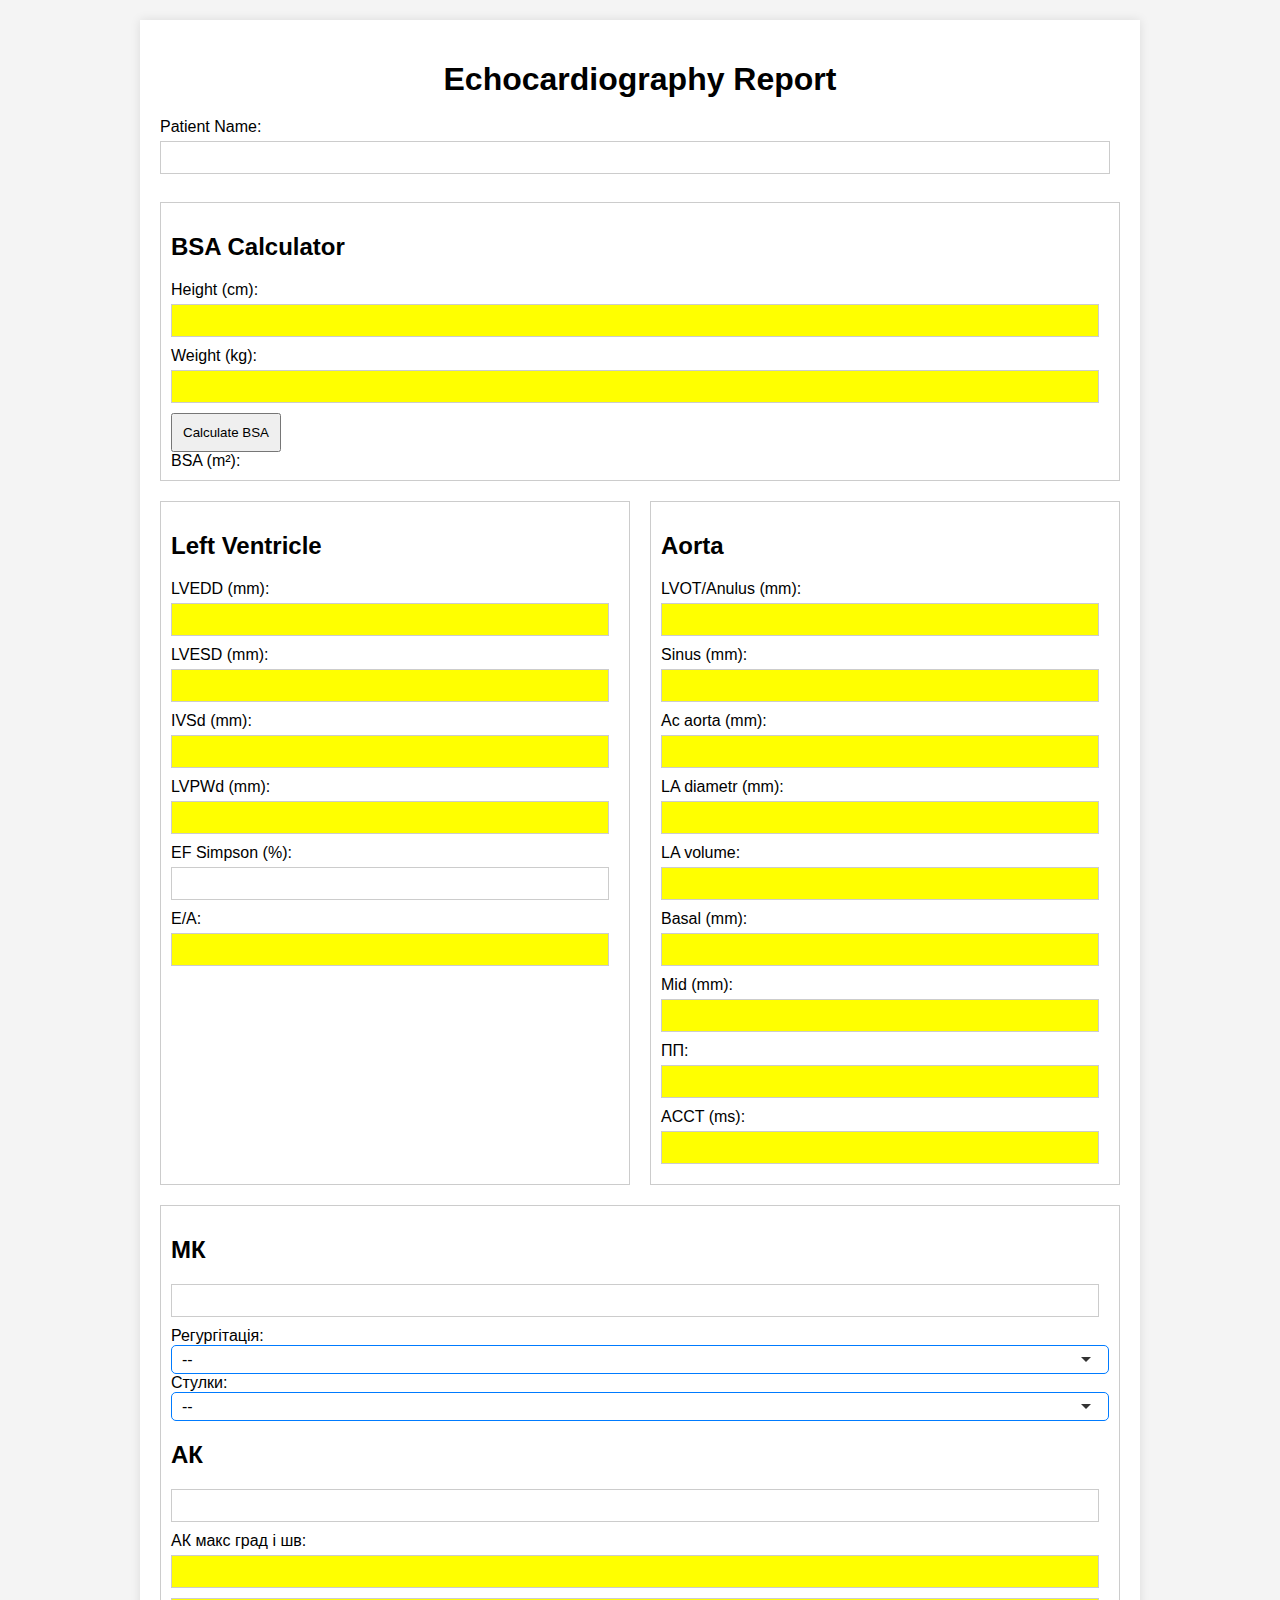
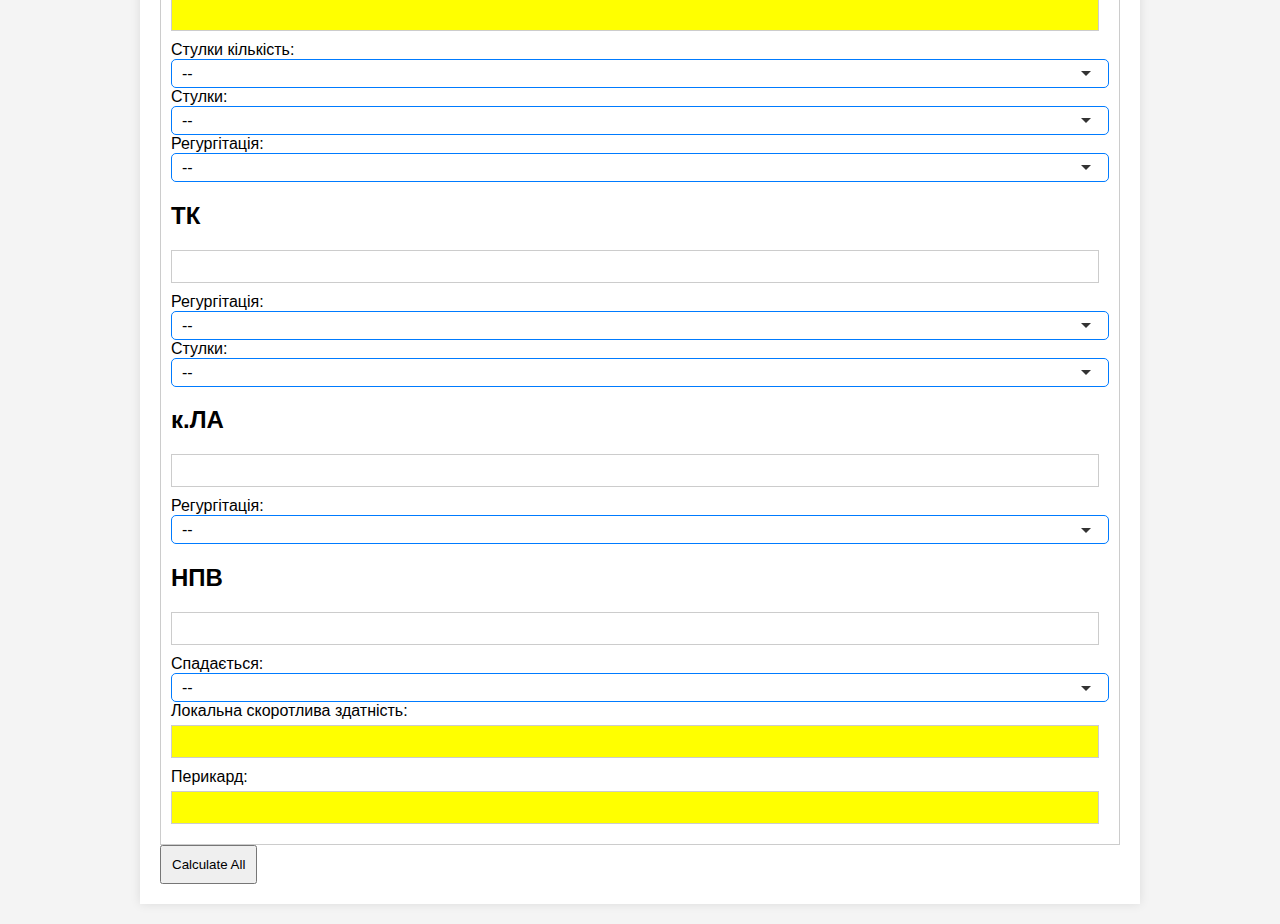
==== commit b6864e32: "index.html" ====
--- a/index.html
+++ b/index.html
@@ -183,6 +183,78 @@
         .highlighted {
     background-color: yellow;
 }
+        /* Styling for the select element */
+select {
+    appearance: none; /* Remove default arrow */
+    -webkit-appearance: none; /* For Safari */
+    -moz-appearance: none; /* For Firefox */
+    background-color: #fff; /* Set background color */
+    border: 1px solid #ccc; /* Add border */
+    padding: 5px 10px; /* Adjust padding */
+    font-size: 16px; /* Set font size */
+    border-radius: 5px; /* Add rounded corners */
+    width: 100%; /* Make select full-width */
+    box-sizing: border-box; /* Include padding and border in width */
+    background-image: url("data:image/svg+xml,%3csvg xmlns='http://www.w3.org/2000/svg' viewBox='0 0 24 24'%3e%3cpath fill='rgba(51, 51, 51, 1)' d='M7 10l5 5 5-5z'/%3e%3c/svg%3e"); /* Add custom arrow */
+    background-repeat: no-repeat;
+    background-position: right 10px center;
+    background-size: 1.5em 1.5em;
+    padding-right: 30px; /* Adjust padding to make space for arrow */
+    cursor: pointer; /* Make cursor pointer on hover */
+}
+
+/* Style the options */
+select option {
+    font-size: 16px; /* Set font size */
+    padding: 5px; /* Add padding */
+}
+
+/* Hover effect for options */
+select option:hover {
+    background-color: #f0f0f0; /* Add hover background color */
+}
+
+/* Focus style for select */
+select:focus {
+    outline: none; /* Remove default outline */
+    border-color: #4CAF50; /* Highlight border on focus */
+    box-shadow: 0 0 5px rgba(76, 175, 80, 0.3); /* Add a subtle shadow */
+}
+
+/* Disable default select arrow in IE */
+select::-ms-expand {
+    display: none;
+}
+
+/* Mobile Responsive Styles */
+@media (max-width: 600px) { /* Adjust breakpoint as needed */
+    select {
+        font-size: 14px; /* Slightly smaller font size on mobile */
+        padding: 5px 25px; /* Adjust padding for smaller screens */
+        background-position: right 5px center; /* Position arrow */
+        background-size: 1.2em 1.2em; /* Adjust arrow size */
+    }
+
+    select option {
+        font-size: 14px; /* Slightly smaller font size on mobile */
+    }
+
+    /* You can add other mobile-specific styles here */
+}
+
+/* Specific style for the "m_reg" select */
+select[name="m_reg"] {
+    /* Add any specific styles you want for this select */
+    border-color: #007bff; /* Example: highlight the border */
+}
+
+/* Mobile Responsive Styles (Specific for m_reg) */
+@media (max-width: 600px) {
+    select[name="m_reg"] {
+        /* Add any specific mobile styles for this select */
+        font-size: 12px; /* Example: smaller font on mobile */
+    }
+}
     </style>
             <button type="button" onclick="calculateAll()">Calculate All</button>
         </form>
